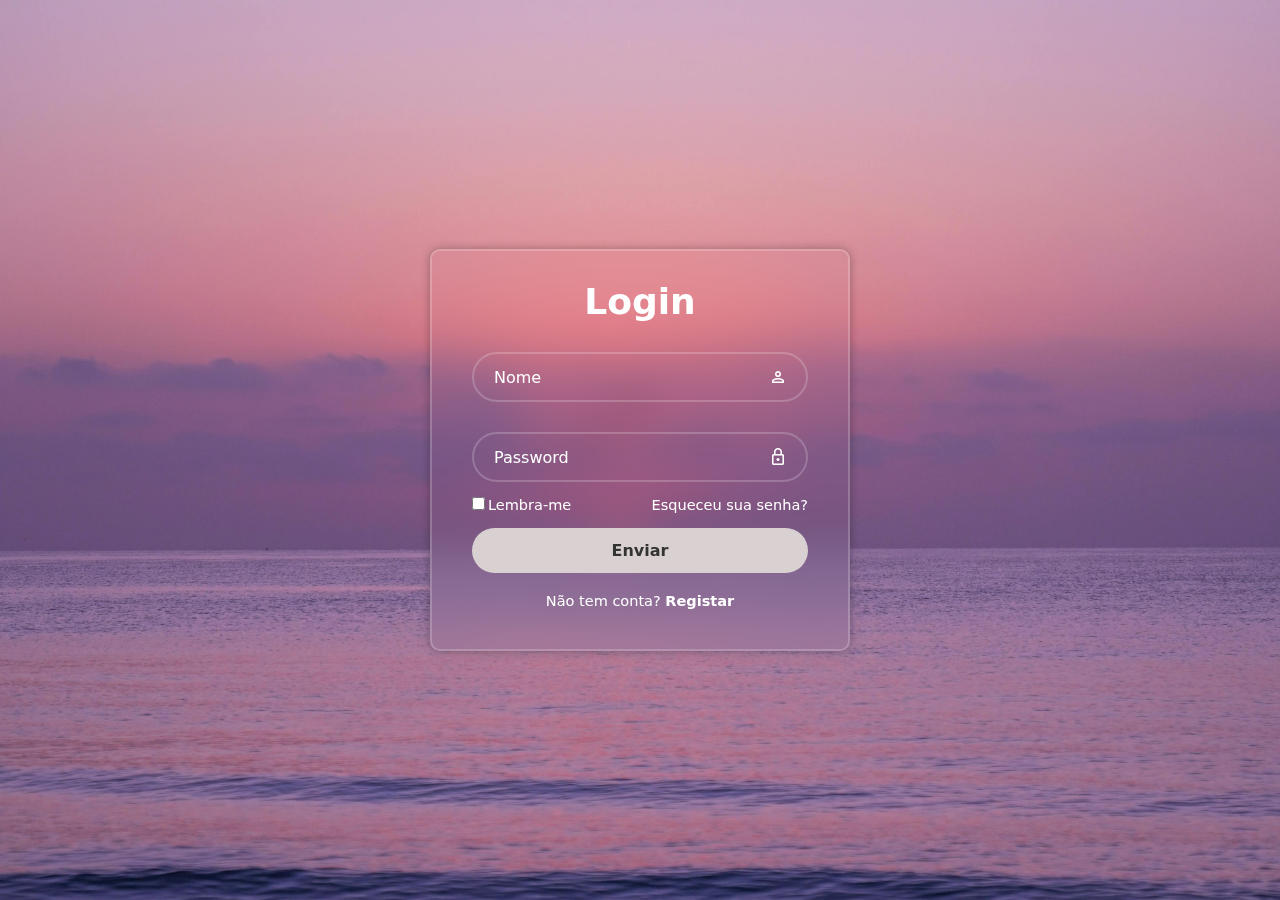
==== Tela-login04/index.html @ 0362b52d "actualizei" ====
<!DOCTYPE html>
<html lang="pt-pt">
<head>
    <meta http-equiv="content-type" content="text/html; charset=UTF-8" />
    <meta http-equiv="X-UI-Compatible" content="IE-Edge" />
    <meta name="viewport" content="width=device-width, initial-scale=1.0">
    <title>Login</title>
    <link rel="stylesheet" href="https://fonts.googleapis.com/css2?family=Material+Symbols+Outlined:opsz,wght,FILL,GRAD@20..48,100..700,0..1,-50..200" />
    <link rel="stylesheet" href="estilos/style.css">
    <link rel="shortcut icon" href="../icones/Icons8-Windows-8-User-Interface-Login.512.png" type="image/x-icon">
</head>
<body>
    <div class="wrapper">
        <form action="#" method="post">
          <h1>Login</h1>
          <div class="input-box">
            <input type="text" name="nome" id="inome" placeholder="Nome" required>
            <span class="material-symbols-outlined">
                person
                </span>
          </div>
          <div class="input-box">
            <input type="password" name="senha" id="isenha" placeholder="Password" required>
            <span class="material-symbols-outlined">
                lock
                </span>
          </div> 
          <div class="remember">
            <label for="icheckbox"><input type="checkbox" name="checkbox" id="icheckbox">Lembra-me</label>
            <a href="#">Esqueceu sua senha?</a>
          </div>

          <input type="submit" value="Enviar" class="btn">
          <div class="register-link">
            <p>Não tem conta? <a href="#">Registar</a></p>
          </div>

        </form>
    </div>
</body>
</html>
---- Tela-login04/estilos/style.css ----
@charset "UTF-8";

*{
    margin: 0px;
    padding: 0px;
    box-sizing: border-box;
    font-family: system-ui, -apple-system, BlinkMacSystemFont, 'Segoe UI', Roboto, Oxygen, Ubuntu, Cantarell, 'Open Sans', 'Helvetica Neue', sans-serif;
}

body{
    display: flex;
    justify-content: center;
    align-items: center;
    min-height: 100vh; 
    background-image: url(../imagens/pexels-ana-quirosa-555677148-22941111.jpg);
    background-repeat: no-repeat;
    background-position: center center;
    background-size: cover;
    background-attachment: fixed;
}

.wrapper{
    width: 420px;
    background: transparent;
    border: 2px solid rgba(255, 255, 255, .2);
    backdrop-filter: blur(20px);
    box-shadow: 0 0 10px rgba(0, 0, 0, .3);
    color: #fff;
    border-radius: 10px;
    padding: 30px 40px;
}
.wrapper h1{
    font-size: 36px;
    text-align: center;
}

.wrapper .input-box{
    position: relative;
    width: 100%;
    height: 50px;   
    margin: 30px 0px;
}

.input-box input{
    width: 100%;
    height: 100%;
    background: transparent;
    border: none;
    outline: none;
    border: 2px solid rgba(255, 255, 255, .2);
    border-radius: 40px;
    color: #fff;
    font-size: 16px;
    padding: 20px 45px  20px 20px;
}

.input-box input::placeholder{
    color: #fff;
}

.input-box span{
    position: absolute;
    right: 20px;
    top: 50%;
    transform: translateY(-50%);
    font-size: 20px;
}

.wrapper .remember{
    display: flex;
    justify-content: space-between;
    font-size: 14.5px;
    margin: -15px 0 15px;
}

.remember label input{
    accent-color: #fff;
    margin-right: 3px;
}
.remember a{
    color:#fff;
    text-decoration: none;
}

.remember a:hover{
    text-decoration: underline;
}

.wrapper .btn{
    width: 100%;
    height: 45px;
    background: #d9d1d1;
    border: none;
    outline: none;
    border-radius: 40px;
    box-shadow: rgba(0, 0, 0, .1);
    cursor: pointer;
    font-size: 16px;
    color: #333;
    font-weight: 600;
}

.wrapper .register-link{
    font-size: 14.5px;
    text-align: center;
    margin: 20px 0 10px;
}

.register-link p a{
    color: #fff;
    text-decoration: none;
    font-weight: 600;
}
.register-link p a:hover{
    text-decoration: underline;
}
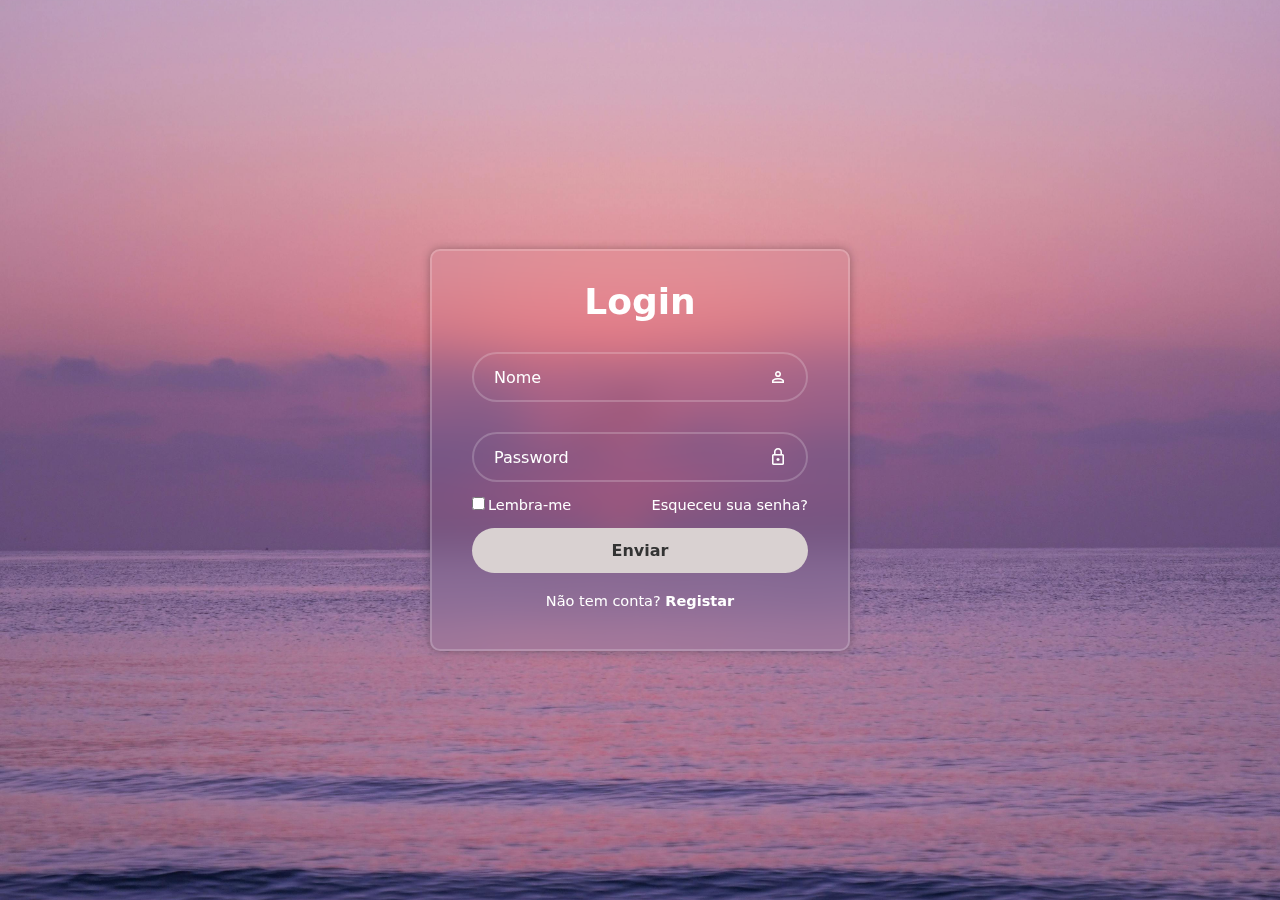
==== commit ac28813f: "actualizei" ====
--- a/Tela-login04/index.html
+++ b/Tela-login04/index.html
@@ -11,16 +11,16 @@
 </head>
 <body>
     <div class="wrapper">
-        <form action="#" method="post">
+        <form action="#" method="post" autocomplete="off">
           <h1>Login</h1>
           <div class="input-box">
-            <input type="text" name="nome" id="inome" placeholder="Nome" required>
+            <input type="text" name="nome" id="inome" placeholder="Nome" required autocomplete="name" >
             <span class="material-symbols-outlined">
                 person
                 </span>
           </div>
           <div class="input-box">
-            <input type="password" name="senha" id="isenha" placeholder="Password" required>
+            <input type="password" name="senha" id="isenha" placeholder="Password" required autocomplete="current-password" minlength="8">
             <span class="material-symbols-outlined">
                 lock
                 </span>
